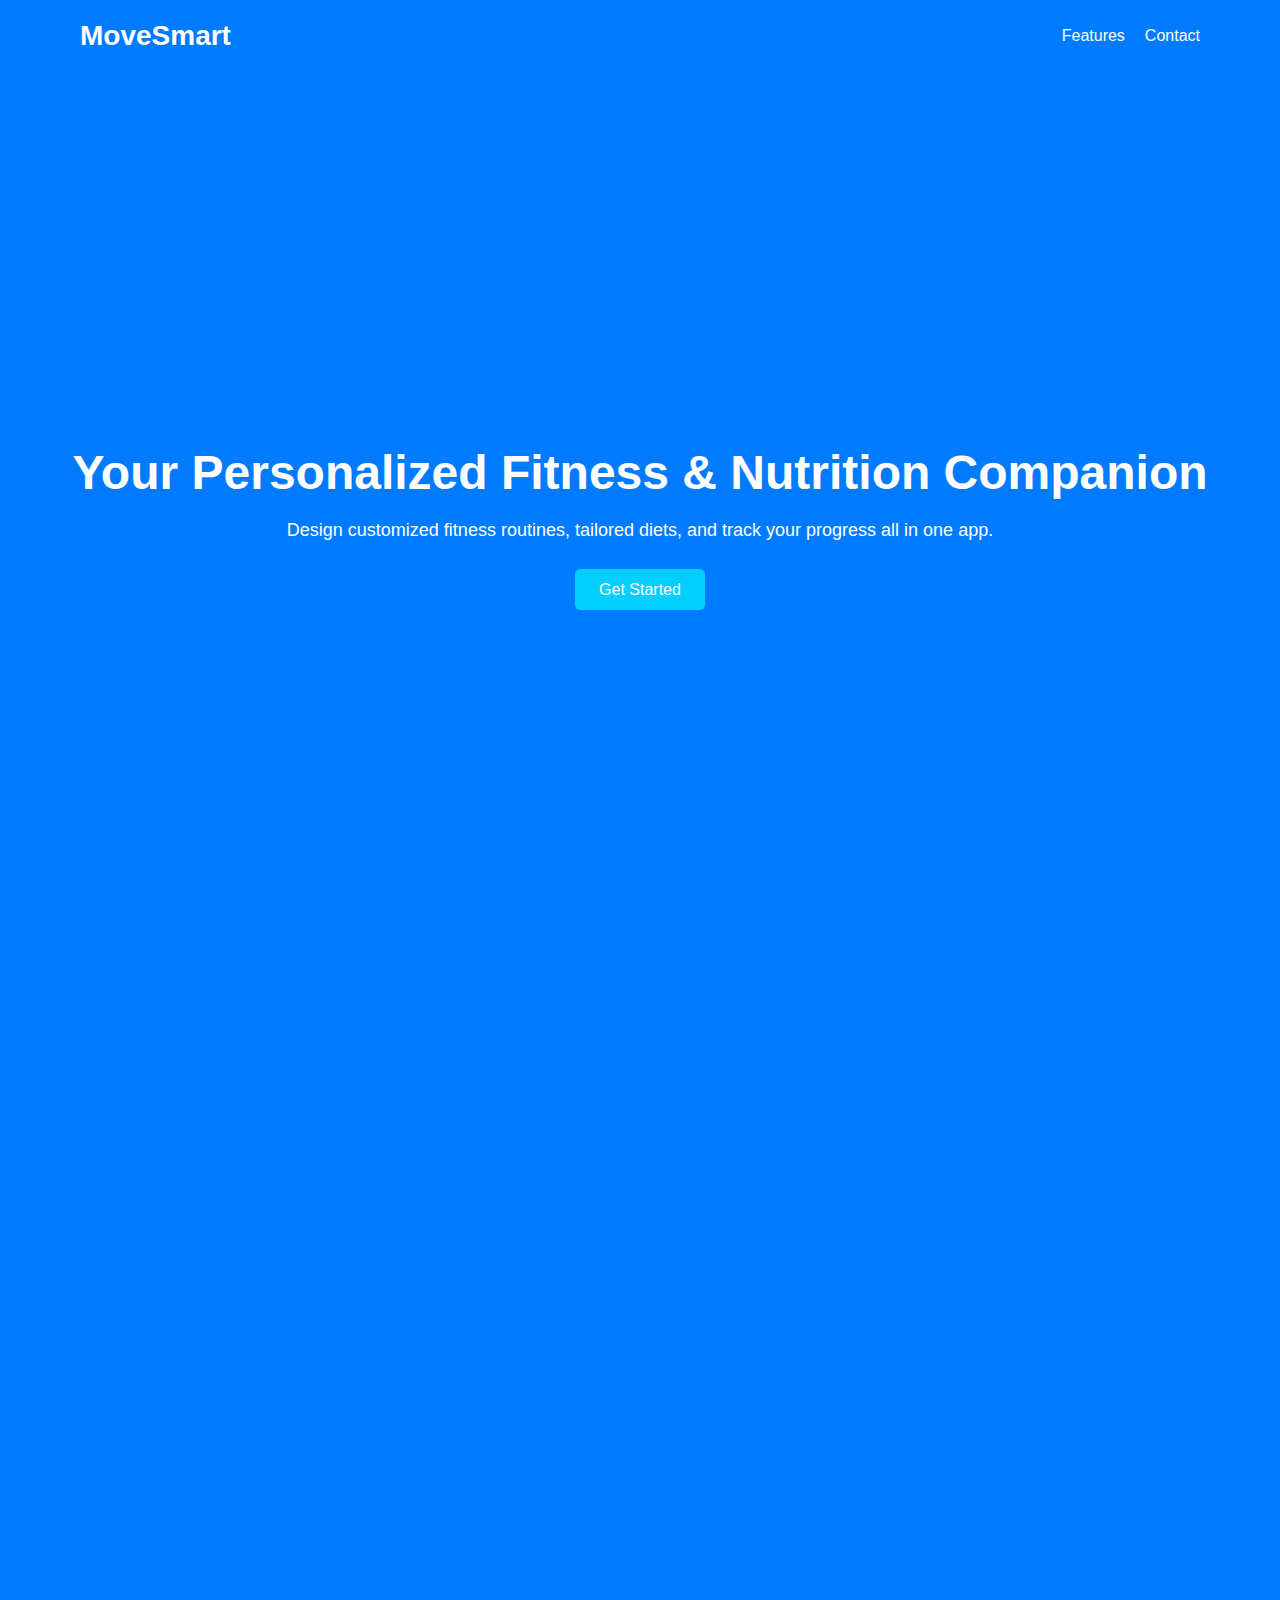
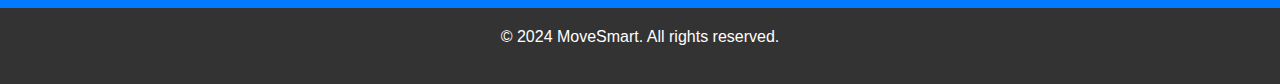
==== index.html @ 45300497 "Add files via upload" ====
<!DOCTYPE html>
<html lang="en">

<head>
    <meta charset="UTF-8">
    <meta name="viewport" content="width=device-width, initial-scale=1.0">
    <title>MoveSmart - Your Fitness & Nutrition Companion</title>
    <link rel="stylesheet" href="style.css">
    <link rel="stylesheet" href="https://cdnjs.cloudflare.com/ajax/libs/font-awesome/6.0.0-beta3/css/all.min.css">
</head>

<body>
    <header>
        <div class="container">
            <h1 class="logo">MoveSmart</h1>
            <nav>
                <ul>
                    <li><a href="#features">Features</a></li>
                    <li><a href="#contact">Contact</a></li>
                </ul>
            </nav>
        </div>
    </header>
    <section class="hero">
        <div class="hero-content">
            <h1>Your Personalized Fitness & Nutrition Companion</h1>
            <p>Design customized fitness routines, tailored diets, and track your progress all in one app.</p>
            <a href="#features" class="cta-button">Get Started</a>
        </div>
    </section>
    <section id="features" class="features fade-in">
        <div class="container">
            <h2>Why Choose MoveSmart?</h2>
            <div class="feature-cards">
                <div class="card">
                    <i class="fas fa-dumbbell"></i>
                    <h3>Personalized Fitness Plans</h3>
                    <p>Create custom workout routines tailored to your fitness goals.</p>
                </div>
                <div class="card">
                    <i class="fas fa-apple-alt"></i>
                    <h3>Nutritional Advice</h3>
                    <p>Get meal plans and dietary advice based on your preferences and needs.</p>
                </div>
                <div class="card">
                    <i class="fas fa-chart-line"></i>
                    <h3>Progress Tracking</h3>
                    <p>Monitor your progress and stay motivated with real-time tracking.</p>
                </div>
            </div>
        </div>
    </section>
    
    <section id="community" class="community fade-in">
        <div class="container">
            <h2>Join the MoveSmart Community</h2>
            <p>Connect with like-minded individuals, share your goals, and celebrate achievements.</p><br><br><br><br>
            <a href="project.html" class="cta-button">Join Now</a>
        </div>
    </section>
    <footer id="contact">
        <div class="container">
            <p>© 2024 MoveSmart. All rights reserved.</p><br>
            <div class="social-icons">
            </div>
        </div>
    </footer>

    <script src="script.js"></script>
</body>

</html>
---- style.css ----
* {
  margin: 0;
  padding: 0;
  box-sizing: border-box;
  font-family: 'Poppins', sans-serif;
}

body {
  background-color: #007BFF; 
  color: #333;
}

body, html{
  overflow-y: scroll;
  overflow-x: hidden;
}
body::-webkit-scrollbar {
  width: 0;  
}


header {
  background-color: #007BFF; 
  padding: 20px 0;
  color: white;
}

header .container {
  display: flex;
  justify-content: space-between;
  align-items: center;
  max-width: 1200px; 
  margin: 0 auto; 
  padding: 0 40px; 
}

header .logo {
  font-size: 28px;
  font-weight: bold;
}

nav ul {
  list-style: none;
  display: flex;
  gap: 20px;
}

nav ul li a {
  color: white;
  text-decoration: none;
  font-size: 16px;
}

nav ul li a:hover {
  text-decoration: underline;
}


/* Hero Section */
.hero {
  background: linear-gradient(rgba(0, 123, 255, 0.7), rgba(0, 123, 255, 0.7)), url('hero-bg.jpg') no-repeat center center/cover;
  height: 100vh;
  display: flex;
  justify-content: center;
  align-items: center;
  text-align: center;
}

.hero h1 {
  font-size: 48px;
  color: white;
  margin-bottom: 20px;
}

.hero p {
  font-size: 18px;
  color: white;
  margin-bottom: 40px;
}

.cta-button {
  background-color: #00CFFF; /* Bright Blue Accent */
  color: white;
  padding: 12px 24px;
  border-radius: 5px;
  text-decoration: none;
}

.cta-button:hover {
  background-color: #00A6D7; /* Darker Blue on Hover */
}

/* Features Section */
.features {
  padding: 60px 20px;
  background-color: #F3F8FB;
}

.features h2 {
  text-align: center;
  margin-bottom: 40px;
}

.feature-cards {
  display: flex;
  justify-content: space-around;
  text-align: center;
}

.feature-cards .card {
  background-color: white;
  padding: 20px;
  border-radius: 10px;
  box-shadow: 0 4px 8px rgba(0, 123, 255, 0.1);
  width: 30%;
}

.feature-cards .card i {
  font-size: 40px;
  color: #007BFF; /* Icon in Blue */
  margin-bottom: 20px;
}

.feature-cards .card h3 {
  font-size: 22px;
  margin-bottom: 10px;
}

/* Community Section */
.community {
  background-color: #007BFF; /* Darker Blue */
  color: white;
  padding: 60px 20px;
  text-align: center;
}

.community h2 {
  margin-bottom: 20px;
}

.community .cta-button {
  background-color: white;
  color: #007BFF;
  padding: 12px 24px;
  border-radius: 5px;
  text-decoration: none;
}

.community .cta-button:hover {
  background-color: #00CFFF;
  color: white;
}

/* Footer Section */
footer {
  background-color: #333;
  color: white;
  padding: 20px 0;
  text-align: center;
}

footer .social-icons a {
  color: white;
  margin: 0 10px;
  font-size: 20px;
}

footer .social-icons a:hover {
  color: #007BFF;
}
/* Scroll Animation */
.fade-in {
  opacity: 0;
  transform: translateY(50px);
  transition: opacity 0.6s ease-out, transform 0.6s ease-out;
}

.fade-in.visible {
  opacity: 1;
  transform: translateY(0);
}
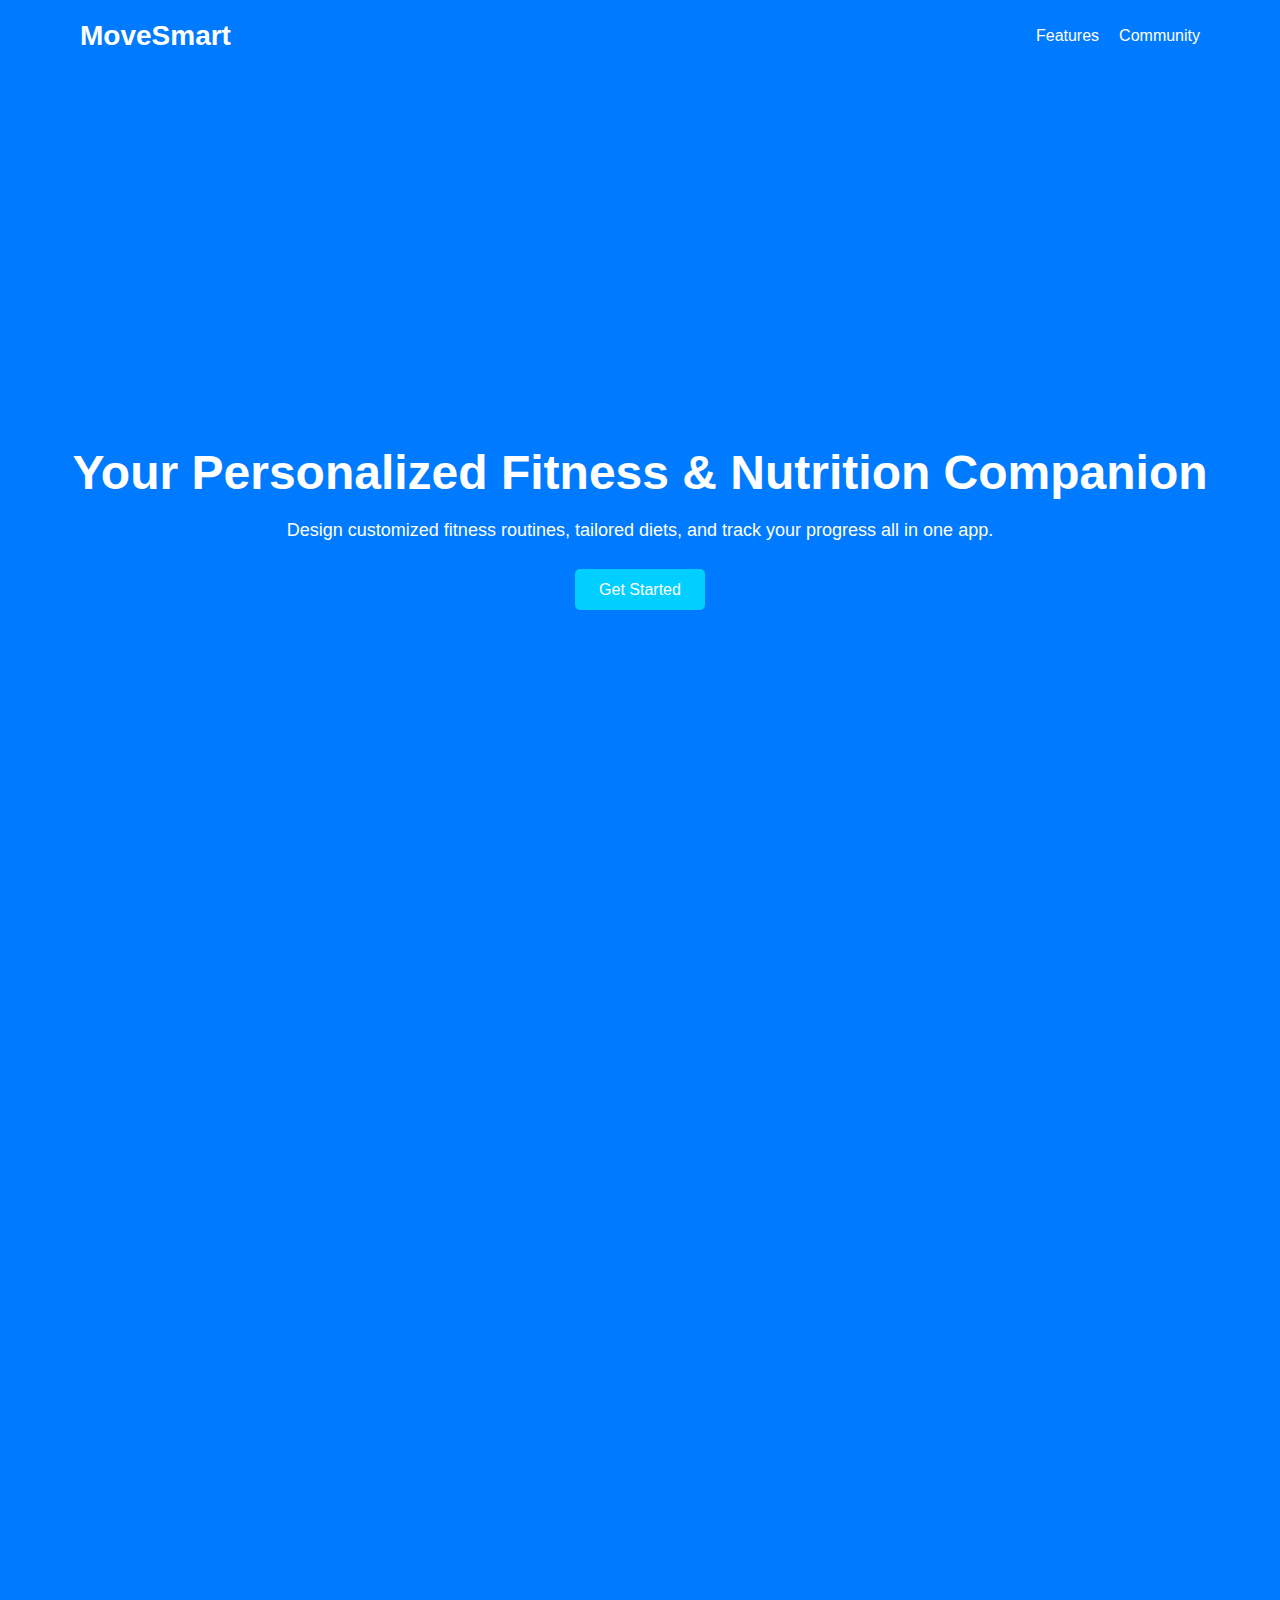
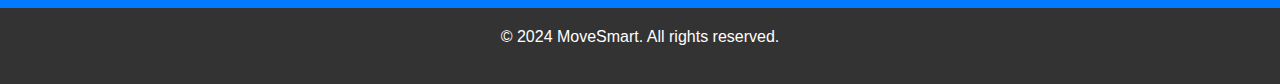
==== commit b7f862b6: "Update index.html" ====
--- a/index.html
+++ b/index.html
@@ -16,7 +16,7 @@
             <nav>
                 <ul>
                     <li><a href="#features">Features</a></li>
-                    <li><a href="#contact">Contact</a></li>
+                    <li><a href="#community">Community</a></li>
                 </ul>
             </nav>
         </div>
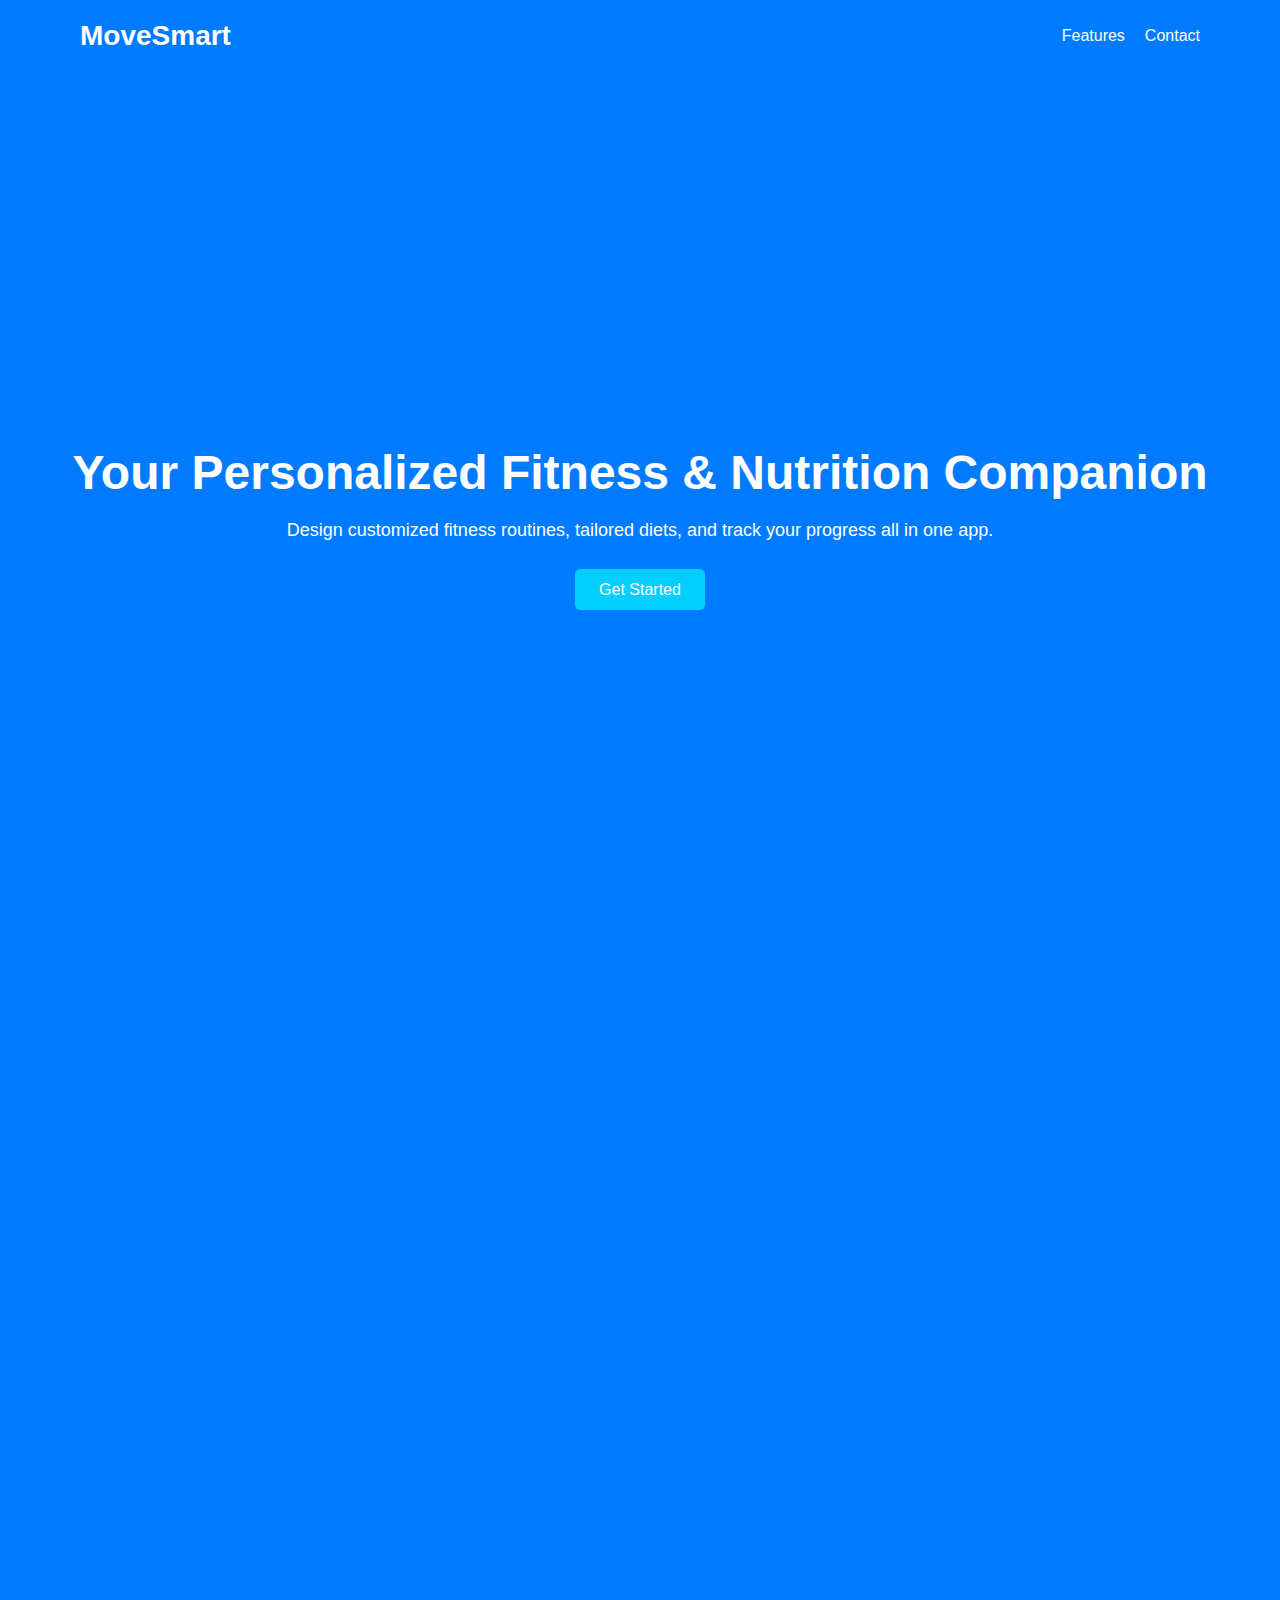
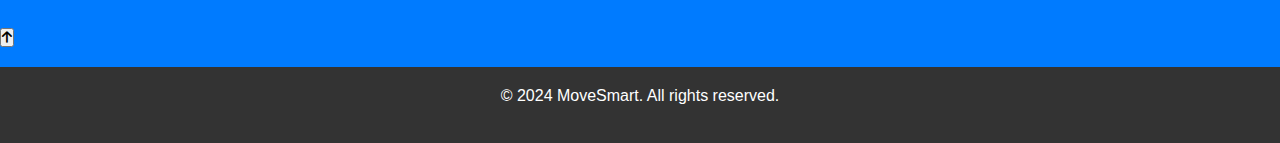
==== commit 3bf7fbfc: "Update index.html" ====
--- a/index.html
+++ b/index.html
@@ -16,7 +16,7 @@
             <nav>
                 <ul>
                     <li><a href="#features">Features</a></li>
-                    <li><a href="#community">Community</a></li>
+                    <li><a href="#contact">Contact</a></li>
                 </ul>
             </nav>
         </div>
@@ -54,10 +54,15 @@
     <section id="community" class="community fade-in">
         <div class="container">
             <h2>Join the MoveSmart Community</h2>
-            <p>Connect with like-minded individuals, share your goals, and celebrate achievements.</p><br><br><br><br>
+            <p>Know yourself and what your body needs according to your goals.</p><br><br><br><br>
             <a href="project.html" class="cta-button">Join Now</a>
         </div>
     </section>
+<header>
+    <button id="goToTopBtn" onclick="scrollToTop()">
+        <i class="fas fa-arrow-up"></i>
+    </button>
+</header>
     <footer id="contact">
         <div class="container">
             <p>© 2024 MoveSmart. All rights reserved.</p><br>
